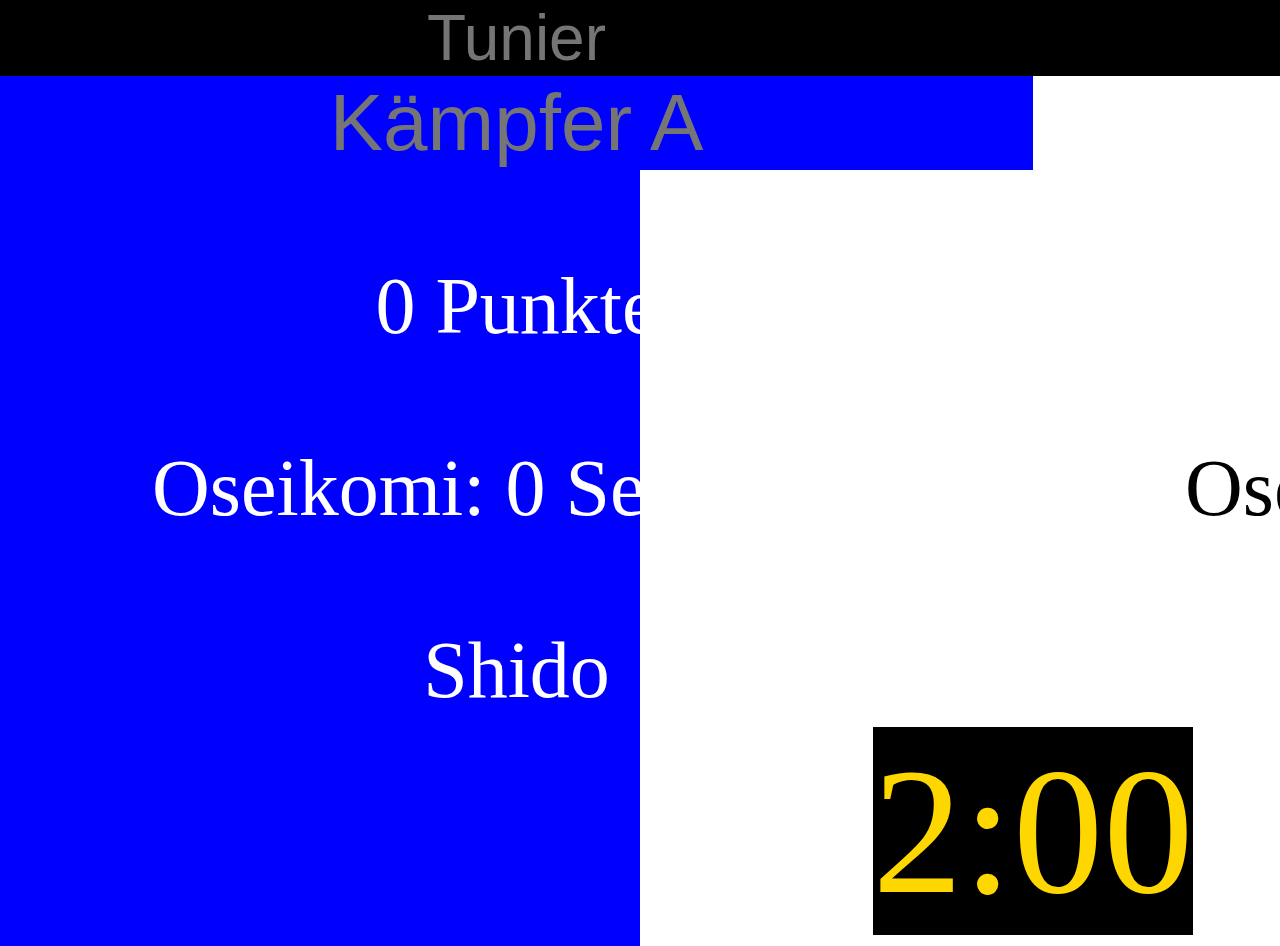
==== Judo_Scoreboard_v1.3 Flex/index.html @ 4f5f0ffe "Add files via upload" ====
<!DOCTYPE html>
<html lang="de">

<head>
  <meta charset="UTF-8" />
  <meta name="viewport" content="width=device-width, initial-scale=1.0" />
  <title>Judo Scoreboard</title>
  <link rel="shortcut icon" href="img/logo_tsv.png" />
  <link href="style.css" rel="stylesheet" />
  <script src="scripte/punkte.js"></script>
  <script src="scripte/Oseikomi/counterw.js"></script>
  <script src="scripte/Oseikomi/counterb.js"></script>
  <script src="scripte/time.js"></script>
  <script src="scripte/shido.js"></script>
  <script src="scripte/config.js"></script>
  <script src="scripte/cmd.js"></script>
</head>

<body>
  <nav>
    <div class="title">
      <div class="config" id="config" style="display: none">
        Punkte
        <input type="text" id="poi" value="10" />
        Oseikomi
        <input type="text" id="ose" value="20" />
        Kampfzeit
        <input type="text" id="tim" value="2" />
        Wazari
        <input type="text" id="waz" value="2" />
        Ippon
        <input type="text" id="ipp" value="3" />
        <button onclick="saveConfig()">Save</button>
      </div>
      <input type="text" class="links title" name="Tunier" placeholder="Tunier" />
      <input type="text" class="rechts title" name="Masse" placeholder="Gewichtsklasse" />
    </div>
  </nav>

  <main>
    <div class="kämpfer">
      <div class="links">
        <input class="inb" type="text" name="Kämpfer A" placeholder="Kämpfer A" /><br />
        <p id="PunkteBlau">0 Punkte</p>
        <br />
        <p id="counterb">Oseikomi: 0 Sekunden</p>
        <br />
        <p id="Shidob">Shido</p>
      </div>
      <div class="rechts">
        <input class="inw" type="text" name="Kämpfer B" placeholder="Kämpfer B" /><br />
        <p id="PunkteWeiß">0 Punkte</p>
        <br />
        <p id="counterw">Oseikomi: 0 Sekunden</p>
        <br />
        <p id="Shidow">Shido</p>
      </div>
    </div>
  </main>
  <footer class="shido_time">
    <img class="red_dot" id="img1b" src="img/red_dot.png" width="230" height="230" style="visibility: hidden" />
    <img class="red_dot" id="img2b" src="img/red_dot.png" width="230" height="230" style="visibility: hidden" />
    <img class="red_dot" id="img3b" src="img/red_dot.png" width="230" height="230" style="visibility: hidden" />
    <p class="countdown" id="countdown" onclick="resetCountdown()">2:00</p>
    <!--hier Kampfzeit + scripte/time.js-->
    <img class="red_dot" id="img3w" src="img/red_dot.png" width="230" height="230" style="visibility: hidden" />
    <img class="red_dot" id="img2w" src="img/red_dot.png" width="230" height="230" style="visibility: hidden" />
    <img class="red_dot" id="img1w" src="img/red_dot.png" width="230" height="230" style="visibility: hidden" />
  </footer>

</body>

</html>
---- Judo_Scoreboard_v1.3 Flex/style.css ----
* {
  margin: 0px;
}

body {
  display: grid;
  background-image: linear-gradient(to right, blue 50%, white 50%);
  grid-template-rows: 1fr 9fr 230px;
  grid-template-areas:
    "navbar"
    "main"
    "footer";
  height: 100vh;
}

nav {
  grid-area: navbar;
  background-color: black;
  display: flex;
}

main {
  grid-area: main;
  display: flex;
  flex-direction: column;
  justify-content: center;
}

.kämpfer {
  font-size: 500%;
  display: flex;
  justify-content: space-around;
  height: 100%;
}

.links {
  display: flex;
  flex-direction: column;
  justify-content: space-evenly;
  align-items: center;
  color: white;
}

.rechts {
  display: flex;
  flex-direction: column;
  justify-content: space-evenly;
  align-items: center;
}

.inb {
  font-size: 100%;
  background-color: blue;
  border: 0px;
  color: white;
  text-align: center;
}

.inw {
  font-size: 100%;
  background-color: white;
  border: 0px;
  color: black;
  text-align: center;
}

footer {
  grid-area: footer;
  font-size: 1128%;
  display: flex;
  justify-content: space-evenly;
  align-items: center;
}

.red_dot {
  display: flex;
}

.countdown {
  background-color: black;
  color: gold;
}

.title {
  font-size: 200%;
  display: flex;
  align-items: center;
  justify-content: space-around;
  border: 0px;
  color: gold;
  background-color: black;
  text-align: center;
  width: 100%;
}

.config {
  flex-direction: column;
  justify-content: flex-start;
}
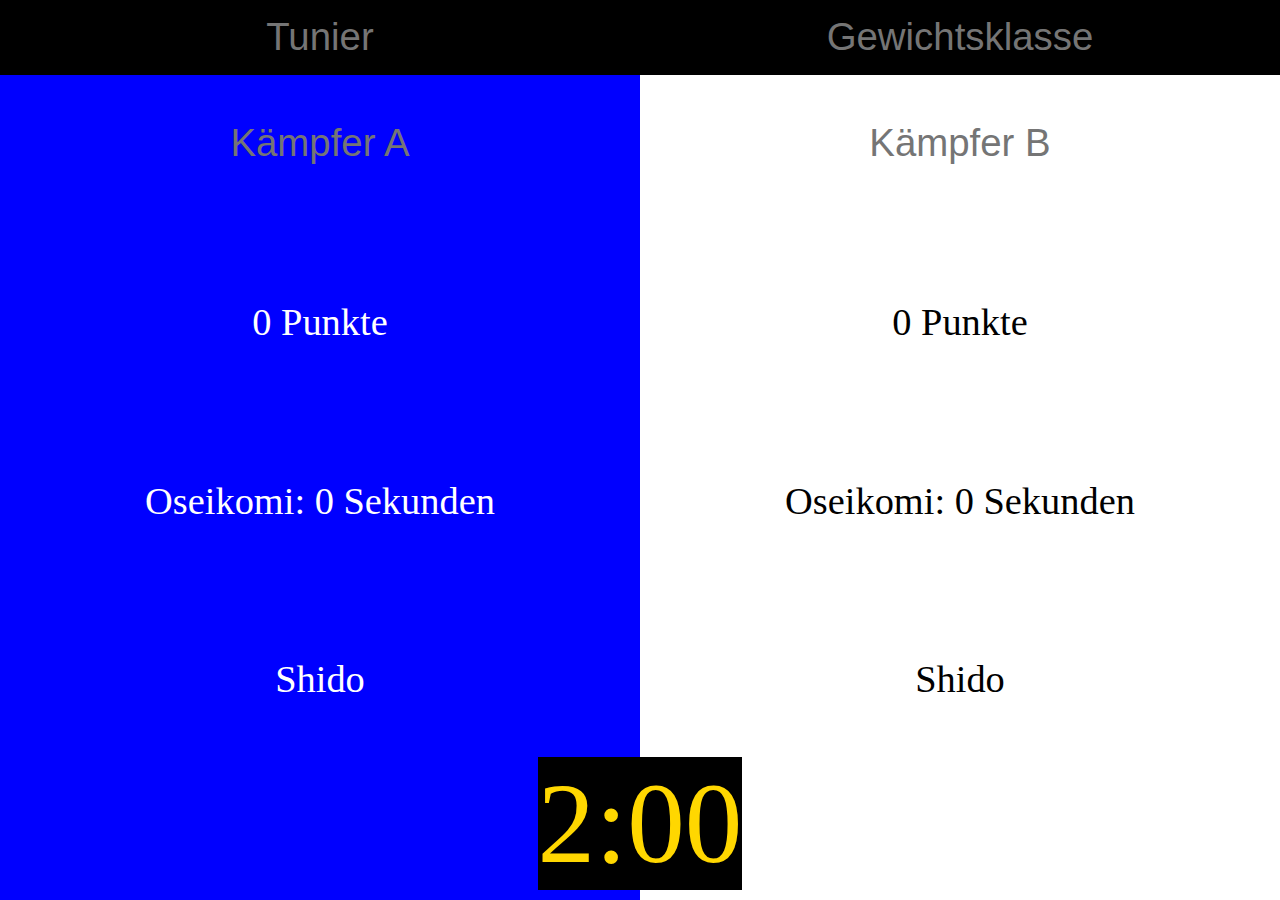
==== commit 734d3f61: "Update index.html" ====
--- a/Judo_Scoreboard_v1.3 Flex/index.html
+++ b/Judo_Scoreboard_v1.3 Flex/index.html
@@ -58,16 +58,16 @@
     </div>
   </main>
   <footer class="shido_time">
-    <img class="red_dot" id="img1b" src="img/red_dot.png" width="230" height="230" style="visibility: hidden" />
-    <img class="red_dot" id="img2b" src="img/red_dot.png" width="230" height="230" style="visibility: hidden" />
-    <img class="red_dot" id="img3b" src="img/red_dot.png" width="230" height="230" style="visibility: hidden" />
-    <p class="countdown" id="countdown" onclick="resetCountdown()">2:00</p>
+    <img class="red_dot" id="img1b" src="img/red_dot.png" style="visibility: hidden" />
+    <img class="red_dot" id="img2b" src="img/red_dot.png" style="visibility: hidden" />
+    <img class="red_dot" id="img3b" src="img/red_dot.png" style="visibility: hidden" />
+    <p class="countdown" id="countdown">2:00</p>
     <!--hier Kampfzeit + scripte/time.js-->
-    <img class="red_dot" id="img3w" src="img/red_dot.png" width="230" height="230" style="visibility: hidden" />
-    <img class="red_dot" id="img2w" src="img/red_dot.png" width="230" height="230" style="visibility: hidden" />
-    <img class="red_dot" id="img1w" src="img/red_dot.png" width="230" height="230" style="visibility: hidden" />
+    <img class="red_dot" id="img3w" src="img/red_dot.png" style="visibility: hidden" />
+    <img class="red_dot" id="img2w" src="img/red_dot.png" style="visibility: hidden" />
+    <img class="red_dot" id="img1w" src="img/red_dot.png" style="visibility: hidden" />
   </footer>
 
 </body>
 
-</html>+</html>
--- a/Judo_Scoreboard_v1.3 Flex/style.css
+++ b/Judo_Scoreboard_v1.3 Flex/style.css
@@ -5,7 +5,7 @@
 body {
   display: grid;
   background-image: linear-gradient(to right, blue 50%, white 50%);
-  grid-template-rows: 1fr 9fr 230px;
+  grid-template-rows: 1fr 9fr 1fr;
   grid-template-areas:
     "navbar"
     "main"
@@ -34,6 +34,7 @@
 }
 
 .links {
+  font-size: 3vw;
   display: flex;
   flex-direction: column;
   justify-content: space-evenly;
@@ -42,6 +43,7 @@
 }
 
 .rechts {
+  font-size: 3vw;
   display: flex;
   flex-direction: column;
   justify-content: space-evenly;
@@ -49,7 +51,7 @@
 }
 
 .inb {
-  font-size: 100%;
+  font-size: 3vw;
   background-color: blue;
   border: 0px;
   color: white;
@@ -57,7 +59,7 @@
 }
 
 .inw {
-  font-size: 100%;
+  font-size: 3vw;
   background-color: white;
   border: 0px;
   color: black;
@@ -66,13 +68,17 @@
 
 footer {
   grid-area: footer;
-  font-size: 1128%;
   display: flex;
   justify-content: space-evenly;
   align-items: center;
 }
+.countdown {
+  font-size: 9vw;
+}
 
 .red_dot {
+  width: 12vw;
+  height: 12vw;
   display: flex;
 }
 
@@ -82,7 +88,7 @@
 }
 
 .title {
-  font-size: 200%;
+  font-size: 3vw;
   display: flex;
   align-items: center;
   justify-content: space-around;
